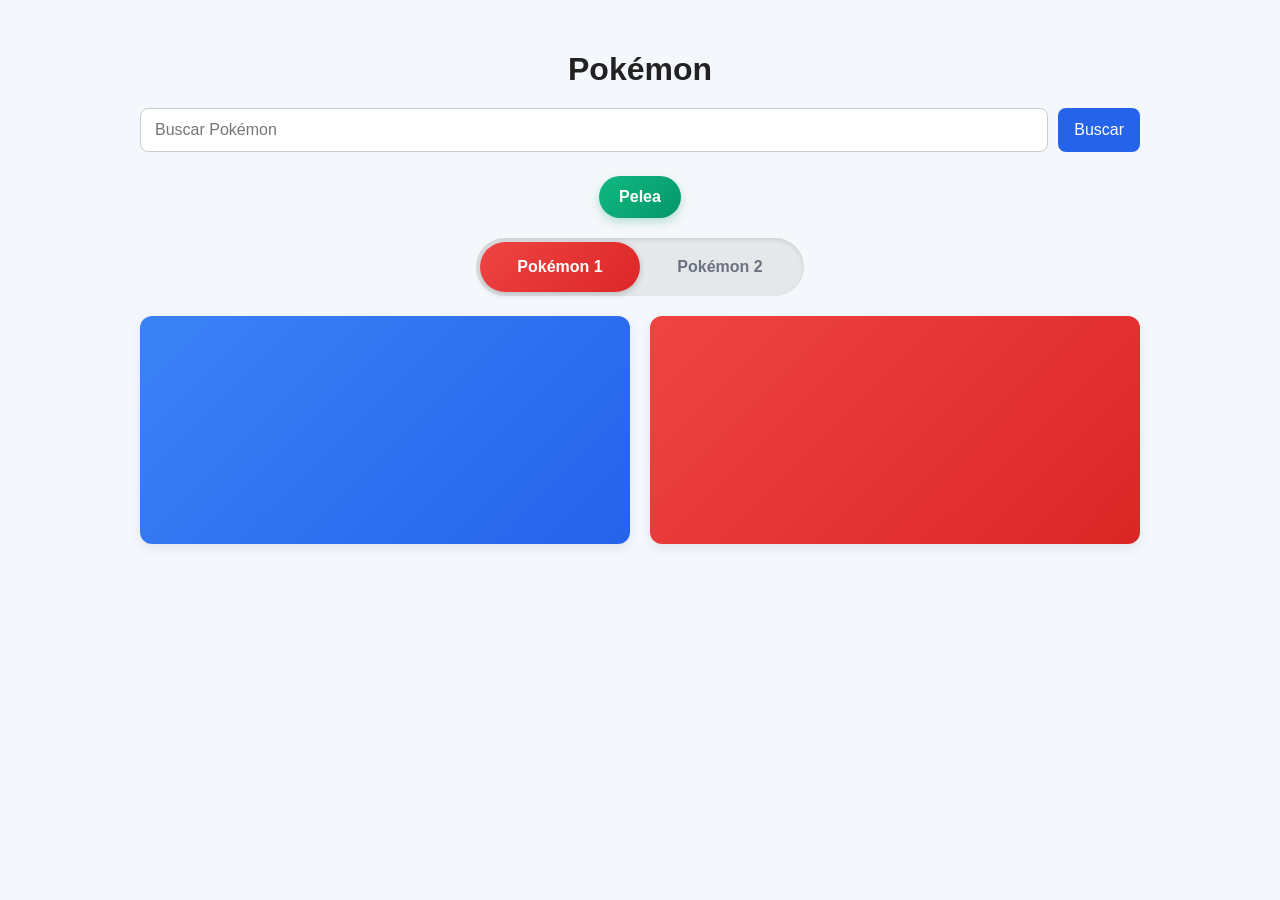
==== templates/index.html @ f29a93ab "cracion del proyecto" ====
<!doctype html>
<html lang="es">
  <head>
    <meta charset="UTF-8" />
    <meta name="viewport" content="width=device-width, initial-scale=1.0" />
    <title>Pokemon</title>
    <!-- <link rel="stylesheet" href="{{ url_for('static', filename='styles.css') }}"> -->
    <link rel="stylesheet" href="../static/styles.css" />
  </head>
  <body>
    <div class="page">
      <h1>Pokémon</h1>

      <div class="search-bar">
        <input id="pokemon" type="text" placeholder="Buscar Pokémon" />
        <button id="bton" type="button">Buscar</button>
      </div>

      <div class="actions">
        <button id="comparate"  class="action-button" type="button">Pelea</button>
      </div>

      <div id="suggest" class="suggest"></div>

      <div class="switch-container">
        <div class="switch-track">
          <input
            type="radio"
            id="pokemon1"
            name="pokemon-choice"
            value="pokemon1"
            checked
          />
          <label class="switch-option switch-option-left" for="pokemon1"
            >Pokémon 1</label
          >
          <input
            type="radio"
            id="pokemon2"
            name="pokemon-choice"
            value="pokemon2"
          />
          <label class="switch-option switch-option-right" for="pokemon2"
            >Pokémon 2</label
          >
          <span class="switch-thumb"></span>
        </div>
      </div>

      <div class="containers">
        <section id="section1" class="pokemon-card blue-card"></section>
        <section id="section2" class="pokemon-card red-card"></section>
      </div>
    </div>

    <!-- <script>
        const radios = document.querySelectorAll('input[name="pokemon-choice"]');
        let opcionSeleccionada = 'pokemon1';

        radios.forEach(radio => {
            radio.addEventListener('change', () => {
                if (radio.checked) {
                    opcionSeleccionada = radio.value;
                    console.log('Opción seleccionada:', opcionSeleccionada);
                }
            });
        });

        const botonBuscar = document.querySelector('.search-bar button');
        const inputBuscar = document.querySelector('.search-bar input');

        botonBuscar.addEventListener('click', () => {
            const texto = inputBuscar.value;
            console.log('Búsqueda:', texto);
            console.log('Estado actual del switch:', opcionSeleccionada);
        });
    </script> -->

    <script src="../static/script.js"></script>
  </body>
</html>
---- static/styles.css ----
body {
    margin: 0;
    font-family: Arial, sans-serif;
    background: #f4f7fb;
    color: #222;
}

.page {
    max-width: 1000px;
    margin: 0 auto;
    padding: 30px 20px;
}

h1 {
    margin-bottom: 20px;
    text-align: center;
}

.search-bar {
    display: flex;
    gap: 10px;
    margin-bottom: 24px;
}

.search-bar input {
    flex: 1;
    padding: 12px 14px;
    border: 1px solid #ccc;
    border-radius: 8px;
    font-size: 16px;
}

.search-bar button {
    padding: 12px 16px;
    border: none;
    border-radius: 8px;
    background: #2563eb;
    color: white;
    cursor: pointer;
    font-size: 16px;
}

.actions {
    display: flex;
    justify-content: center;
    margin-bottom: 20px;
}

.action-button {
    padding: 12px 20px;
    border: none;
    border-radius: 999px;
    background: linear-gradient(135deg, #10b981, #059669);
    color: white;
    font-size: 16px;
    font-weight: 700;
    cursor: pointer;
    box-shadow: 0 4px 10px rgba(5, 150, 105, 0.25);
    transition: transform 0.2s ease, box-shadow 0.2s ease;
}

.action-button:hover {
    transform: translateY(-1px);
    box-shadow: 0 6px 14px rgba(5, 150, 105, 0.3);
}

.action-button:active {
    transform: translateY(0);
}

.switch-container {
    display: flex;
    justify-content: center;
    margin-bottom: 20px;
}

.switch-track {
    position: relative;
    display: grid;
    grid-template-columns: 1fr 1fr;
    width: 320px;
    height: 50px;
    padding: 4px;
    border-radius: 999px;
    background: #e5e7eb;
    box-shadow: inset 0 2px 4px rgba(0, 0, 0, 0.1);
}

.switch-track input {
    display: none;
}

.switch-option {
    position: relative;
    z-index: 2;
    display: flex;
    align-items: center;
    justify-content: center;
    border-radius: 999px;
    font-weight: bold;
    cursor: pointer;
    color: #6b7280;
    transition: color 0.3s ease;
}

.switch-thumb {
    position: absolute;
    top: 4px;
    left: 4px;
    width: calc(50% - 4px);
    height: calc(100% - 8px);
    border-radius: 999px;
    background: linear-gradient(135deg, #ef4444, #dc2626);
    transition: transform 0.3s ease, background 0.3s ease;
    box-shadow: 0 2px 6px rgba(0, 0, 0, 0.2);
}

.switch-track input:nth-of-type(1):checked ~ .switch-thumb {
    transform: translateX(0);
    background: linear-gradient(135deg, #ef4444, #dc2626);
}

.switch-track input:nth-of-type(2):checked ~ .switch-thumb {
    transform: translateX(100%);
    background: linear-gradient(135deg, #3b82f6, #2563eb);
}

.switch-track input:nth-of-type(1):checked + .switch-option-left {
    color: white;
}

.switch-track input:nth-of-type(2):checked + .switch-option-right {
    color: white;
}

.switch-option:hover {
    color: #111827;
}

.containers {
    display: grid;
    grid-template-columns: repeat(2, minmax(0, 1fr));
    gap: 20px;
}

.pokemon-card {
    border-radius: 12px;
    padding: 24px;
    box-shadow: 0 4px 12px rgba(0, 0, 0, 0.08);
    min-height: 180px;
    color: white;
}

.blue-card {
    background: linear-gradient(135deg, #3b82f6, #2563eb);
}

.red-card {
    background: linear-gradient(135deg, #ef4444, #dc2626);
}

.pokemon-card h2 {
    margin-top: 0;
}

.pokemon-card p {
    margin: 8px 0 0;
    font-size: 15px;
    line-height: 1.5;
    opacity: 0.95;
}

.suggest {
    display: flex;
    flex-direction: column;
    gap: 8px;
    min-height: 20px;
    margin-bottom: 18px;
}

.suggest:empty {
    display: none;
}

.suggest-item {
    display: inline-block;
    width: fit-content;
    padding: 8px 12px;
    border-radius: 999px;
    background: #ffffff;
    color: #374151;
    border: 1px solid #d1d5db;
    box-shadow: 0 1px 3px rgba(0, 0, 0, 0.08);
    font-size: 14px;
}

.search-bar input:focus {
    outline: none;
    border-color: #2563eb;
    box-shadow: 0 0 0 3px rgba(37, 99, 235, 0.15);
}

.search-bar button:hover {
    background: #1d4ed8;
    transform: translateY(-1px);
}

.search-bar button:active {
    transform: translateY(0);
}

.pokemon-card {
    display: flex;
    flex-direction: column;
    gap: 10px;
}

.pokemon-card h2 {
    margin-bottom: 4px;
}

.pokemon-card span {
    display: block;
    font-size: 15px;
    line-height: 1.5;
}

.pokemon-card .pokemon-image {
    width: 140px;
    height: 140px;
    object-fit: contain;
    margin: 0 auto 6px;
    padding: 8px;
    border-radius: 16px;
    background: rgba(255, 255, 255, 0.18);
}

.pokemon-card ul {
    list-style: none;
    padding: 0;
    margin: 0;
    display: grid;
    gap: 8px;
}

.pokemon-card li {
    padding: 8px 10px;
    border-radius: 10px;
    background: rgba(255, 255, 255, 0.16);
    font-size: 14px;
    line-height: 1.4;
}

.pokemon-card button {
    align-self: flex-start;
    margin-top: 6px;
    padding: 8px 12px;
    border: 1px solid rgba(255, 255, 255, 0.35);
    border-radius: 999px;
    background: rgba(255, 255, 255, 0.16);
    color: white;
    font-weight: 700;
    cursor: pointer;
    transition: background 0.2s ease, transform 0.2s ease;
}

.pokemon-card button:hover {
    background: rgba(255, 255, 255, 0.28);
    transform: translateY(-1px);
}

.pokemon-card button:active {
    transform: translateY(0);
}

@media (max-width: 768px) {
    .containers {
        grid-template-columns: 1fr;
    }
}
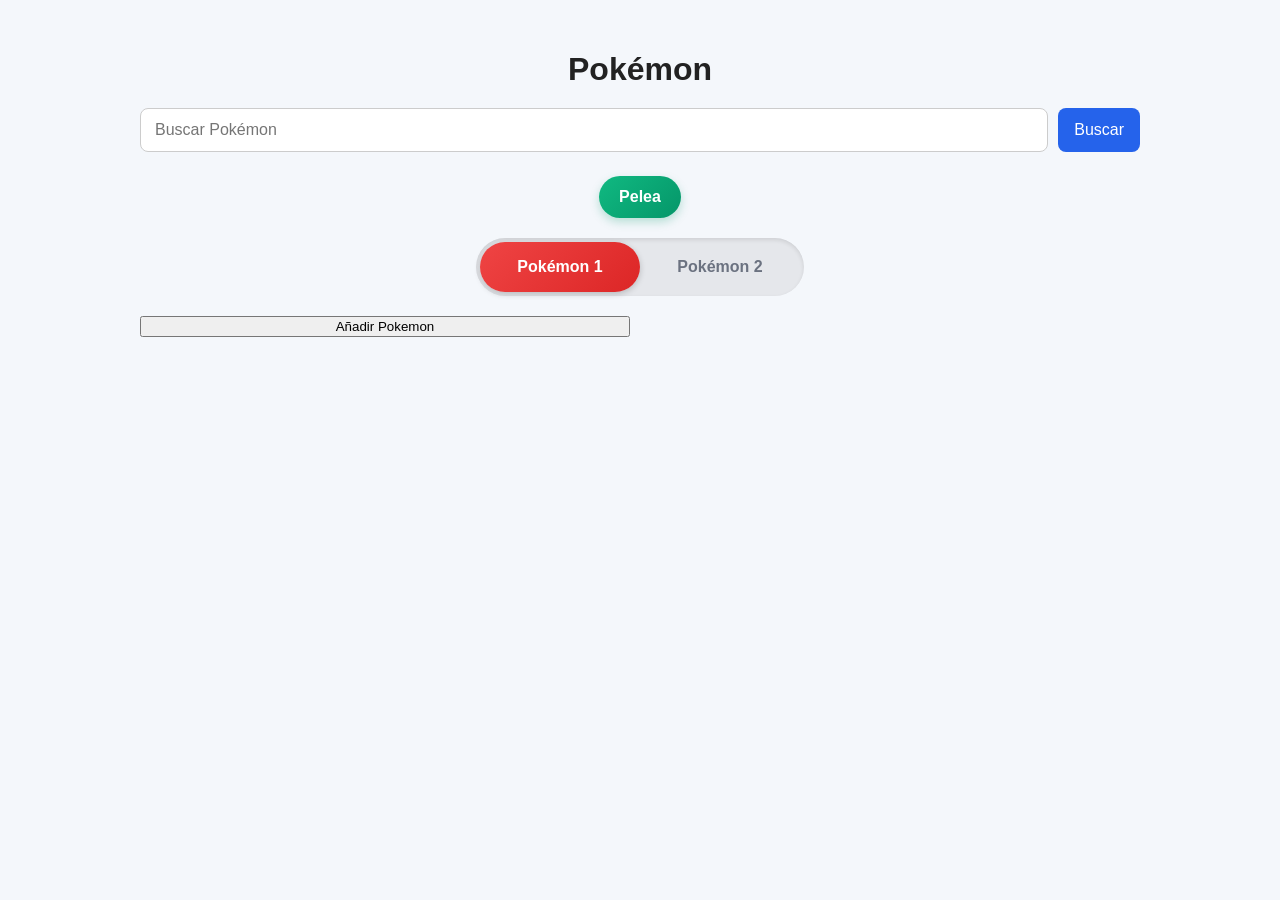
==== commit 99c5871a: "Creacion del plan base" ====
--- a/templates/index.html
+++ b/templates/index.html
@@ -47,9 +47,8 @@
         </div>
       </div>
 
-      <div class="containers">
-        <section id="section1" class="pokemon-card blue-card"></section>
-        <section id="section2" class="pokemon-card red-card"></section>
+      <div id="container" class="containers">
+        <button id="createSection">Añadir Pokemon</button>
       </div>
     </div>
 
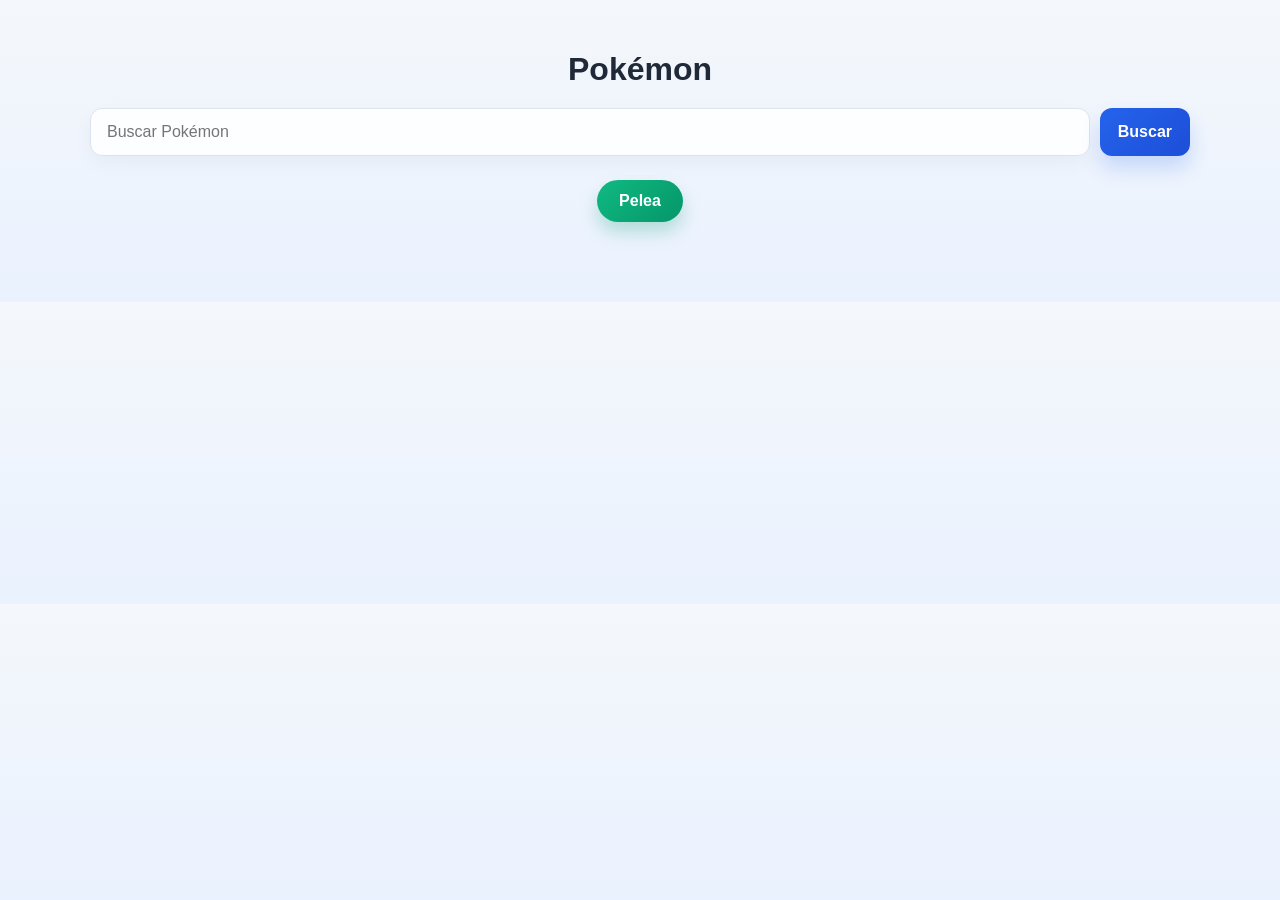
==== commit abbdfb56: "Se completo el refactor de la funcion principal" ====
--- a/templates/index.html
+++ b/templates/index.html
@@ -22,58 +22,13 @@
 
       <div id="suggest" class="suggest"></div>
 
-      <div class="switch-container">
-        <div class="switch-track">
-          <input
-            type="radio"
-            id="pokemon1"
-            name="pokemon-choice"
-            value="pokemon1"
-            checked
-          />
-          <label class="switch-option switch-option-left" for="pokemon1"
-            >Pokémon 1</label
-          >
-          <input
-            type="radio"
-            id="pokemon2"
-            name="pokemon-choice"
-            value="pokemon2"
-          />
-          <label class="switch-option switch-option-right" for="pokemon2"
-            >Pokémon 2</label
-          >
-          <span class="switch-thumb"></span>
         </div>
       </div>
 
       <div id="container" class="containers">
-        <button id="createSection">Añadir Pokemon</button>
+        <!-- <button id="createSection">Añadir Pokemon</button> -->
       </div>
     </div>
-
-    <!-- <script>
-        const radios = document.querySelectorAll('input[name="pokemon-choice"]');
-        let opcionSeleccionada = 'pokemon1';
-
-        radios.forEach(radio => {
-            radio.addEventListener('change', () => {
-                if (radio.checked) {
-                    opcionSeleccionada = radio.value;
-                    console.log('Opción seleccionada:', opcionSeleccionada);
-                }
-            });
-        });
-
-        const botonBuscar = document.querySelector('.search-bar button');
-        const inputBuscar = document.querySelector('.search-bar input');
-
-        botonBuscar.addEventListener('click', () => {
-            const texto = inputBuscar.value;
-            console.log('Búsqueda:', texto);
-            console.log('Estado actual del switch:', opcionSeleccionada);
-        });
-    </script> -->
 
     <script src="../static/script.js"></script>
   </body>
--- a/static/styles.css
+++ b/static/styles.css
@@ -1,19 +1,20 @@
 body {
     margin: 0;
     font-family: Arial, sans-serif;
-    background: #f4f7fb;
+    background: linear-gradient(180deg, #f4f7fb 0%, #eaf2ff 100%);
     color: #222;
 }
 
 .page {
-    max-width: 1000px;
+    max-width: 1100px;
     margin: 0 auto;
-    padding: 30px 20px;
+    padding: 30px 20px 60px;
 }
 
 h1 {
     margin-bottom: 20px;
     text-align: center;
+    color: #1f2937;
 }
 
 .search-bar {
@@ -24,20 +25,24 @@
 
 .search-bar input {
     flex: 1;
-    padding: 12px 14px;
-    border: 1px solid #ccc;
-    border-radius: 8px;
+    padding: 14px 16px;
+    border: 1px solid #dbe3f0;
+    border-radius: 12px;
     font-size: 16px;
+    background: rgba(255, 255, 255, 0.9);
+    box-shadow: 0 8px 20px rgba(15, 23, 42, 0.04);
 }
 
 .search-bar button {
-    padding: 12px 16px;
+    padding: 12px 18px;
     border: none;
-    border-radius: 8px;
-    background: #2563eb;
+    border-radius: 12px;
+    background: linear-gradient(135deg, #2563eb, #1d4ed8);
     color: white;
     cursor: pointer;
     font-size: 16px;
+    font-weight: 700;
+    box-shadow: 0 12px 20px rgba(37, 99, 235, 0.2);
 }
 
 .actions {
@@ -47,7 +52,7 @@
 }
 
 .action-button {
-    padding: 12px 20px;
+    padding: 12px 22px;
     border: none;
     border-radius: 999px;
     background: linear-gradient(135deg, #10b981, #059669);
@@ -55,17 +60,7 @@
     font-size: 16px;
     font-weight: 700;
     cursor: pointer;
-    box-shadow: 0 4px 10px rgba(5, 150, 105, 0.25);
-    transition: transform 0.2s ease, box-shadow 0.2s ease;
-}
-
-.action-button:hover {
-    transform: translateY(-1px);
-    box-shadow: 0 6px 14px rgba(5, 150, 105, 0.3);
-}
-
-.action-button:active {
-    transform: translateY(0);
+    box-shadow: 0 10px 18px rgba(5, 150, 105, 0.25);
 }
 
 .switch-container {
@@ -139,16 +134,31 @@
 
 .containers {
     display: grid;
-    grid-template-columns: repeat(2, minmax(0, 1fr));
+    grid-template-columns: repeat(auto-fit, minmax(260px, 1fr));
     gap: 20px;
+    align-items: stretch;
+}
+
+#container > #createSection {
+    min-height: 180px;
+    border: 2px dashed rgba(37, 99, 235, 0.45);
+    border-radius: 18px;
+    background: rgba(255, 255, 255, 0.8);
+    color: #1d4ed8;
+    font-size: 1.05rem;
+    font-weight: 700;
+    box-shadow: 0 10px 22px rgba(15, 23, 42, 0.06);
 }
 
 .pokemon-card {
-    border-radius: 12px;
+    border-radius: 18px;
     padding: 24px;
-    box-shadow: 0 4px 12px rgba(0, 0, 0, 0.08);
+    box-shadow: 0 12px 24px rgba(15, 23, 42, 0.12);
     min-height: 180px;
     color: white;
+    display: flex;
+    flex-direction: column;
+    gap: 10px;
 }
 
 .blue-card {
@@ -160,7 +170,7 @@
 }
 
 .pokemon-card h2 {
-    margin-top: 0;
+    margin: 0 0 4px;
 }
 
 .pokemon-card p {
@@ -200,23 +210,16 @@
     box-shadow: 0 0 0 3px rgba(37, 99, 235, 0.15);
 }
 
-.search-bar button:hover {
-    background: #1d4ed8;
+.search-bar button:hover,
+.action-button:hover,
+.pokemon-card button:hover {
     transform: translateY(-1px);
 }
 
-.search-bar button:active {
+.search-bar button:active,
+.action-button:active,
+.pokemon-card button:active {
     transform: translateY(0);
-}
-
-.pokemon-card {
-    display: flex;
-    flex-direction: column;
-    gap: 10px;
-}
-
-.pokemon-card h2 {
-    margin-bottom: 4px;
 }
 
 .pokemon-card span {
@@ -233,6 +236,7 @@
     padding: 8px;
     border-radius: 16px;
     background: rgba(255, 255, 255, 0.18);
+    box-shadow: inset 0 0 0 1px rgba(255, 255, 255, 0.2);
 }
 
 .pokemon-card ul {
@@ -266,11 +270,6 @@
 
 .pokemon-card button:hover {
     background: rgba(255, 255, 255, 0.28);
-    transform: translateY(-1px);
-}
-
-.pokemon-card button:active {
-    transform: translateY(0);
 }
 
 @media (max-width: 768px) {
